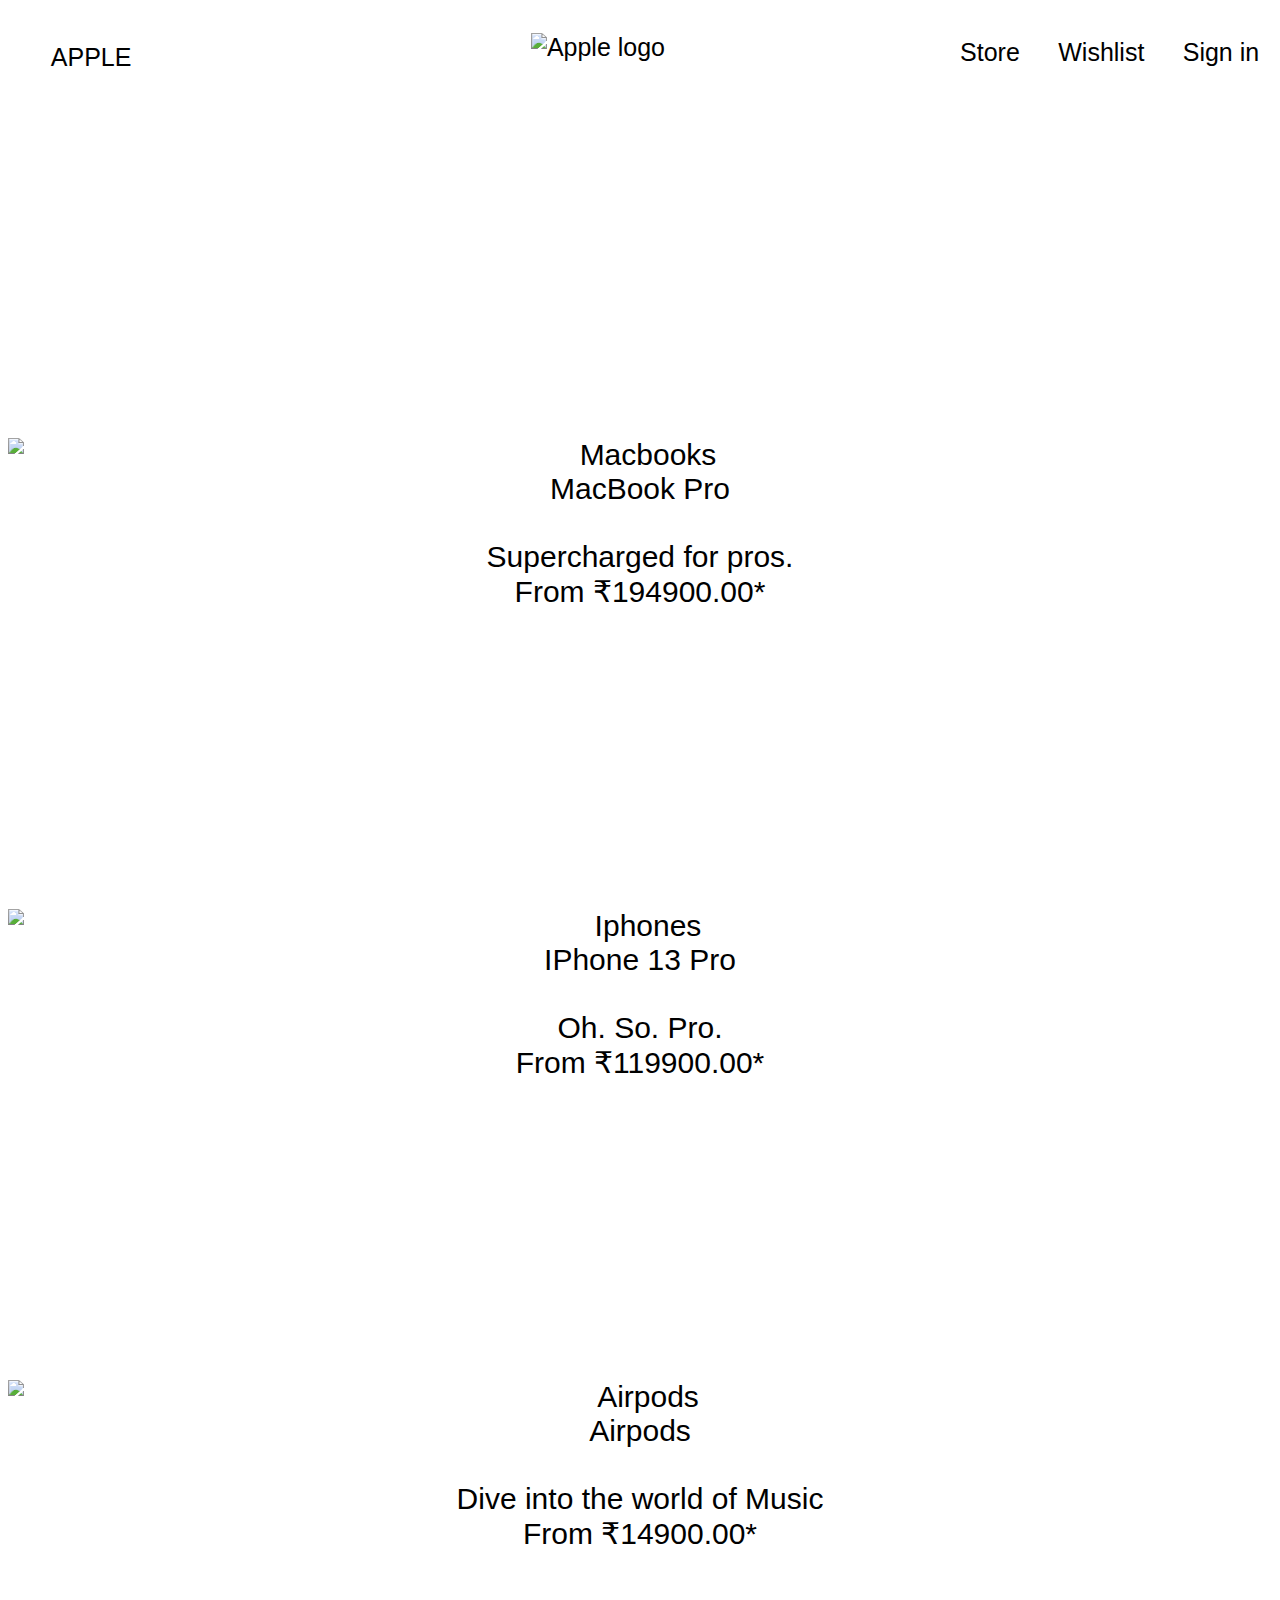
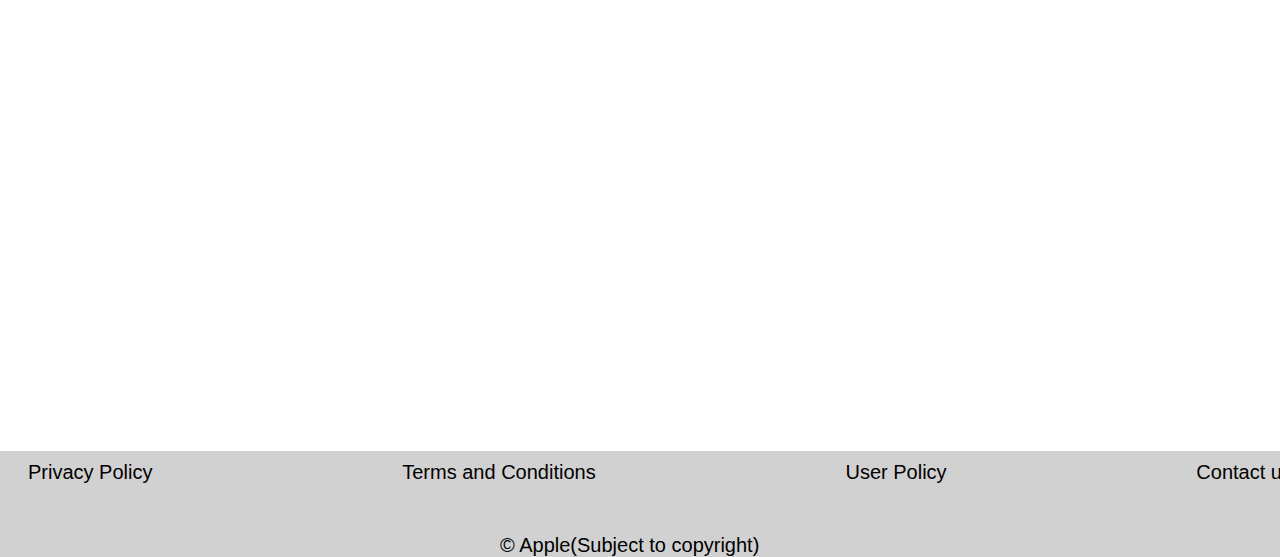
==== index.html @ 8bb4a072 "Rename webpage.html to index.html" ====
<!DOCTYPE html>
<html lang="en">
<head>
    <meta charset="UTF-8">
    <meta http-equiv="X-UA-Compatible" content="IE=edge">
    <meta name="viewport" content="width=device-width, initial-scale=1.0">
    <title>Document</title>
    <link rel="stylesheet" href="style.css">
</head>
<body>
    <nav class="navbar"><div class="space"><a href="https://www.apple.com/" target="_blank"> APPLE</a> &nbsp;&nbsp;&nbsp;&nbsp;&nbsp;&nbsp;&nbsp;&nbsp;&nbsp;&nbsp;&nbsp;&nbsp;&nbsp;&nbsp;&nbsp;&nbsp;&nbsp;&nbsp;&nbsp;&nbsp;&nbsp;
    </div><div><a href="http://127.0.0.1:5500/HTML/webpage.html"><img src="pics/applelogo.jpg" alt="Apple logo" id="logo"></a></div>
    <div>
        <ul>
            <li><a href="https://www.apple.com/in/store" target="_blank">Store</a></li>
            <li><a href="https://www.apple.com/in/shop/bag" target="_blank">Wishlist</a></li>
            <li><a href="https://secure4.store.apple.com/in/shop/signIn?ssi=1AAABgQ_ODUEgnPjlYlr0OM1WncGlM-thbeqQI51jUNpnbI92GMtulTUAAABEaHR0cHM6Ly93d3cuYXBwbGUuY29tL2luL3Nob3AvYmFnfGh0dHBzOi8vd3d3LmFwcGxlLmNvbS9pbi9zaG9wL2JhZ3wAAgETfKF2BfoS9RlVQVV5Y5aa_wQxCy3SekJV5KT4aoQTrQ" target="_blank">Sign in</a></li>
        </ul>
    </div>
</nav>
    <div class="elements">
    <div>
        <img src="pics/mac.png" alt="Macbooks">
        <a href="https://www.apple.com/in/mac/" target="_blank">MacBook Pro</a><br>
            Supercharged for pros.<br>
            From ₹194900.00*
    </div>
    <div>
        <img src="pics/iphone.png" alt="Iphones">
        <a href="https://www.apple.com/in/iphone/" target="_blank">IPhone 13 Pro</a><br>
        Oh. So. Pro.<br>
        From ₹119900.00*
    </div>
    <div>
        <img src="pics/airpods.png" alt="Airpods">
        <a href="https://www.apple.com/in/airpods/" target="_blank">Airpods</a> <br>
        Dive into the world of Music<br>
        From ₹14900.00*
    </div>
</div>
    <footer class="foot">
        <ul>
            <li>Privacy Policy</li>
            <li>Terms and Conditions</li>
            <li>User Policy</li>
            <li>Contact us</li>
        </ul>
        <div>
            &copy Apple(Subject to copyright)
        </div>
    </footer>
</body>
</html>
---- style.css ----
li{
    list-style: none;
}
a:hover{
    color:rgb(98, 96, 93)
}
a{
    color: black;
    text-decoration: none;
}
.navbar{
    font-size: 25px;
    font-family: 'Gill Sans', 'Gill Sans MT', Calibri, 'Trebuchet MS', sans-serif;
    margin: 1vw;
    display: flex;
    flex-direction: row;
    justify-content: space-between;
}
.space{
    margin: 30px;
}
.navbar>div>ul{
    display: flex;
}
.navbar>div>ul>li{
   margin-left: 3vw;
}
img[src="pics/applelogo.jpg"]{
    height: 8vh;
    display: block;
    margin: 20px;
}
.elements{
    display: flex;
    flex-direction: column;
    justify-content: space-between;
}
.elements>div{
    font-size: 30px;
    font-family: 'Gill Sans', 'Gill Sans MT', Calibri, 'Trebuchet MS', sans-serif;
    display: flex;
    flex-direction: column;
    text-align: center;
    margin-top: 300px;
}
.foot{
    flex-shrink: 0;
    background-color: rgb(209, 209, 209);
    margin: -20px;
    margin-top: 500px;
    font-size: 20px;
    font-family: 'Gill Sans', 'Gill Sans MT', Calibri, 'Trebuchet MS', sans-serif;
}
.foot ul{
    padding-top: 10px;
    display: flex;
    justify-content: space-between;
}
.foot div{
    margin-top: 50px;
    display: flex;
    justify-content: space-between;
    text-align: center;
    margin-left: 40vw;
    margin-right: 40vw;
}
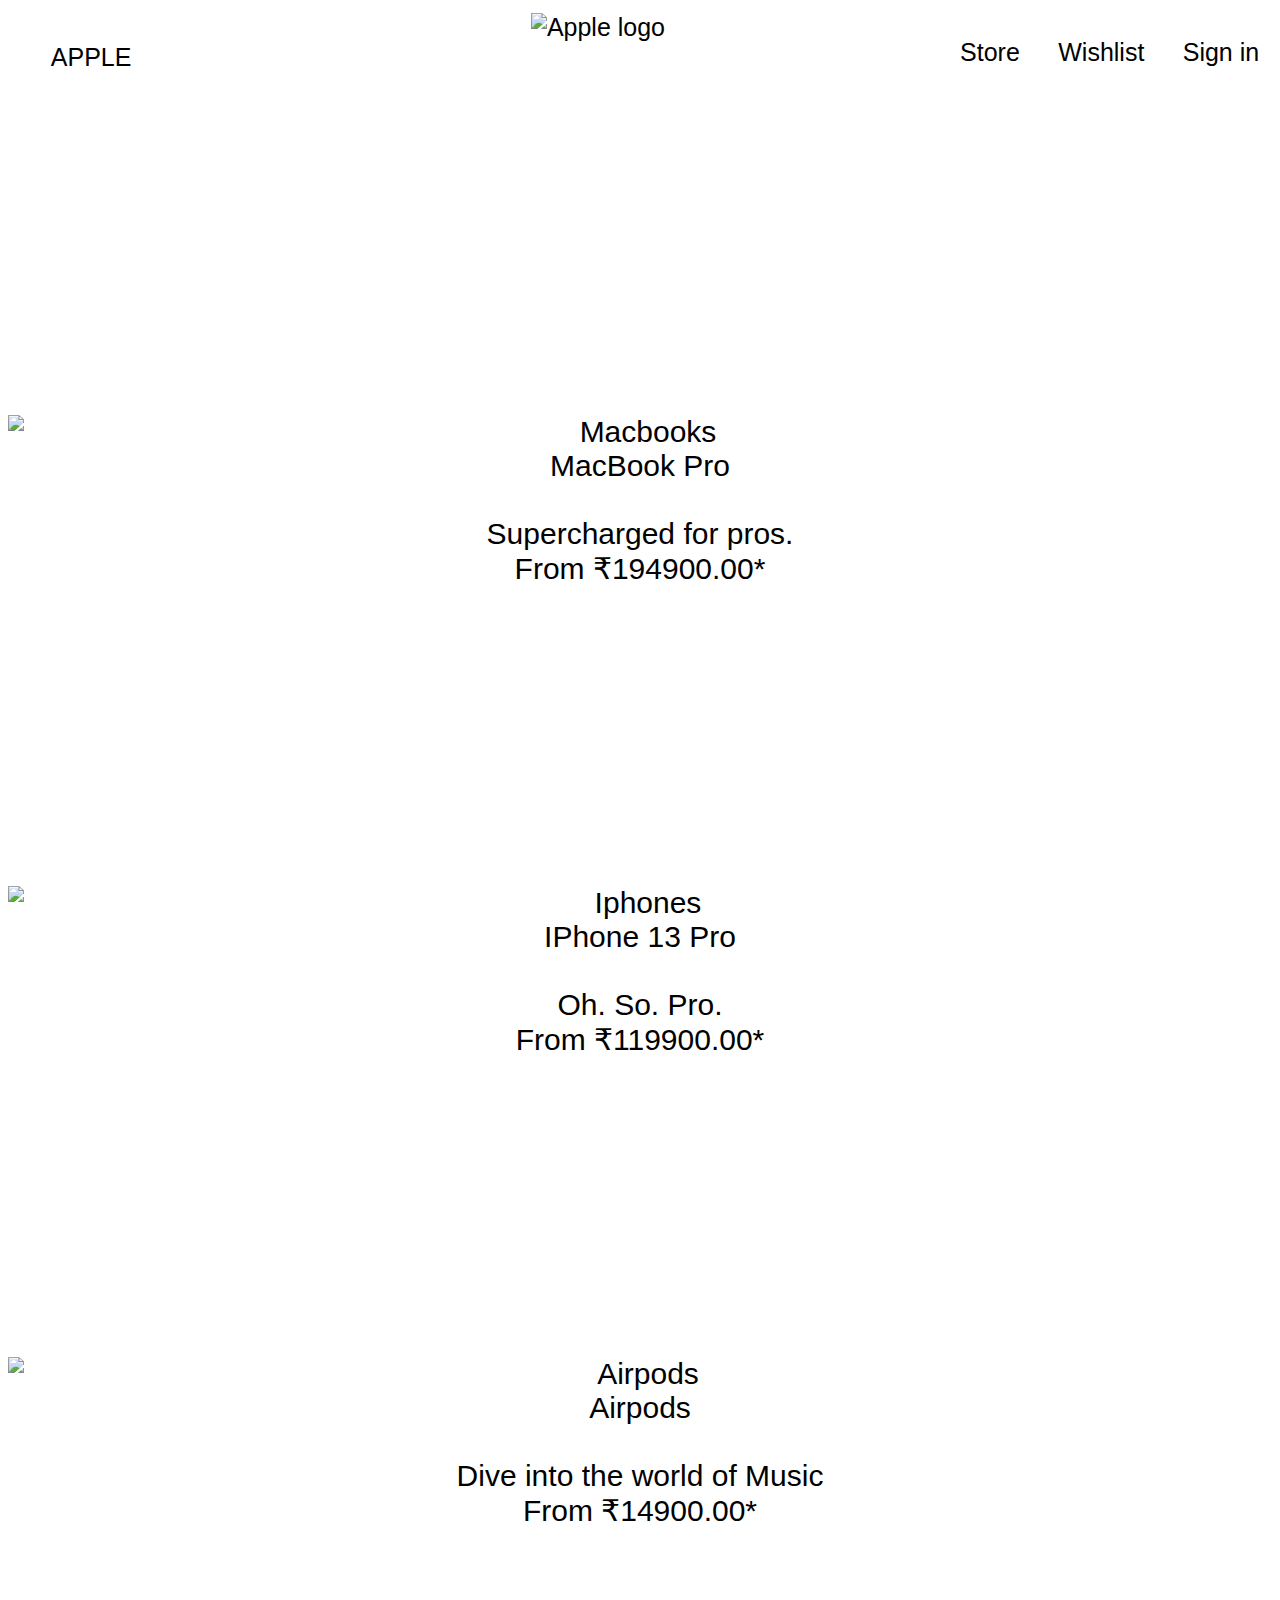
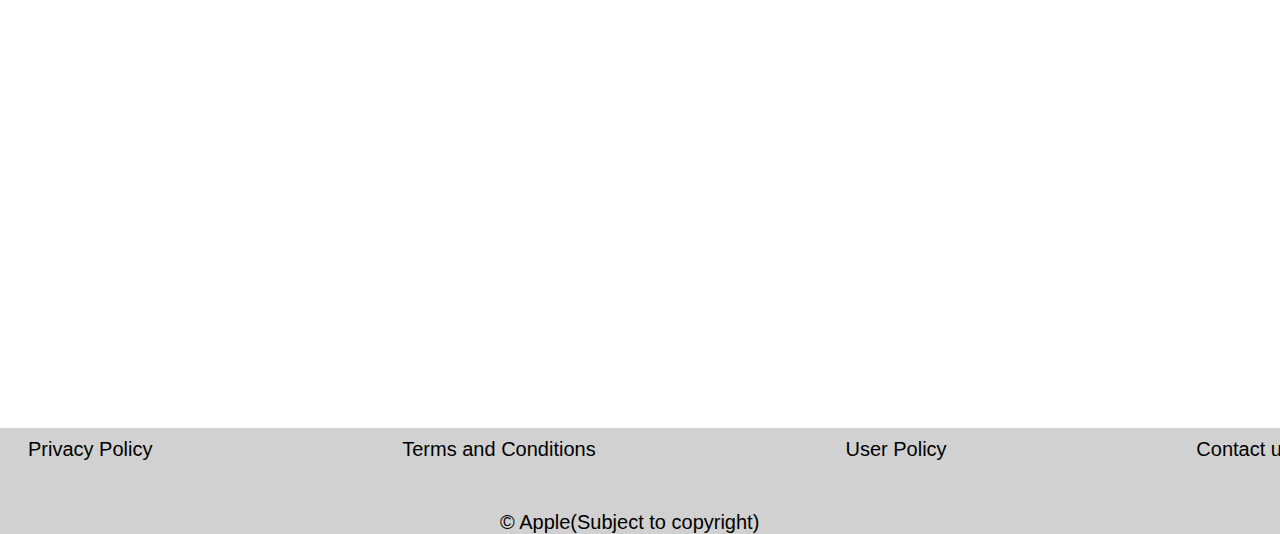
==== commit d6a93454: "Update index.html" ====
--- a/index.html
+++ b/index.html
@@ -9,7 +9,7 @@
 </head>
 <body>
     <nav class="navbar"><div class="space"><a href="https://www.apple.com/" target="_blank"> APPLE</a> &nbsp;&nbsp;&nbsp;&nbsp;&nbsp;&nbsp;&nbsp;&nbsp;&nbsp;&nbsp;&nbsp;&nbsp;&nbsp;&nbsp;&nbsp;&nbsp;&nbsp;&nbsp;&nbsp;&nbsp;&nbsp;
-    </div><div><a href="http://127.0.0.1:5500/HTML/webpage.html"><img src="pics/applelogo.jpg" alt="Apple logo" id="logo"></a></div>
+    </div><div><a href="http://127.0.0.1:5500/HTML/webpage.html"><img src="https://www.freepnglogos.com/uploads/apple-logo-png/apple-logo-png-transparent-svg-vector-bie-supply-29.png" alt="Apple logo" id="logo"></a></div>
     <div>
         <ul>
             <li><a href="https://www.apple.com/in/store" target="_blank">Store</a></li>
@@ -20,19 +20,19 @@
 </nav>
     <div class="elements">
     <div>
-        <img src="pics/mac.png" alt="Macbooks">
+        <img src="https://www.freeiconspng.com/uploads/giant-screen-macbook-png-picture-24.png" alt="Macbooks">
         <a href="https://www.apple.com/in/mac/" target="_blank">MacBook Pro</a><br>
             Supercharged for pros.<br>
             From ₹194900.00*
     </div>
     <div>
-        <img src="pics/iphone.png" alt="Iphones">
+        <img src="https://www.transparentpng.com/thumb/-iphone-x/QQxi7H-download-mobile-smartphone-design-iphone-apple-free.png" alt="Iphones">
         <a href="https://www.apple.com/in/iphone/" target="_blank">IPhone 13 Pro</a><br>
         Oh. So. Pro.<br>
         From ₹119900.00*
     </div>
     <div>
-        <img src="pics/airpods.png" alt="Airpods">
+        <img src="https://www.freepnglogos.com/uploads/airpods-png/airpods-wireless-headphones-apple-indiaistore-4.png" alt="Airpods">
         <a href="https://www.apple.com/in/airpods/" target="_blank">Airpods</a> <br>
         Dive into the world of Music<br>
         From ₹14900.00*
